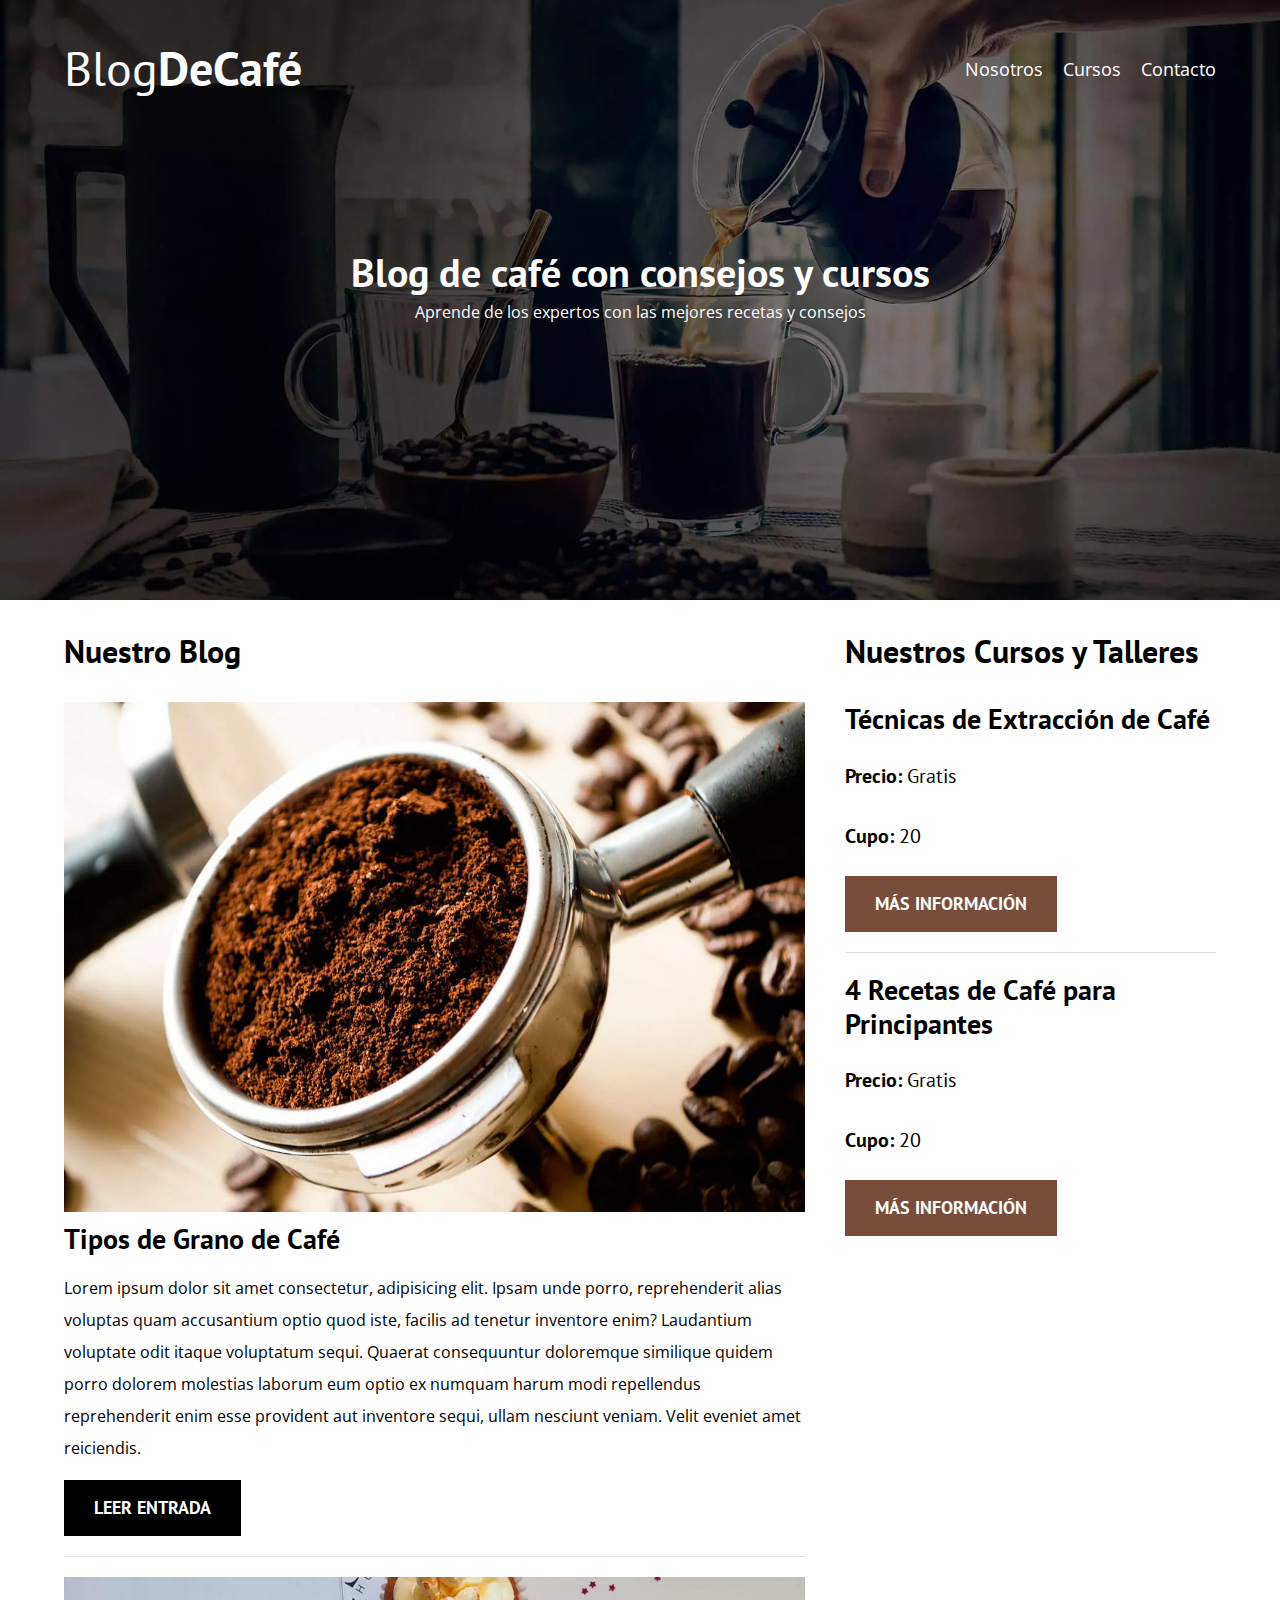
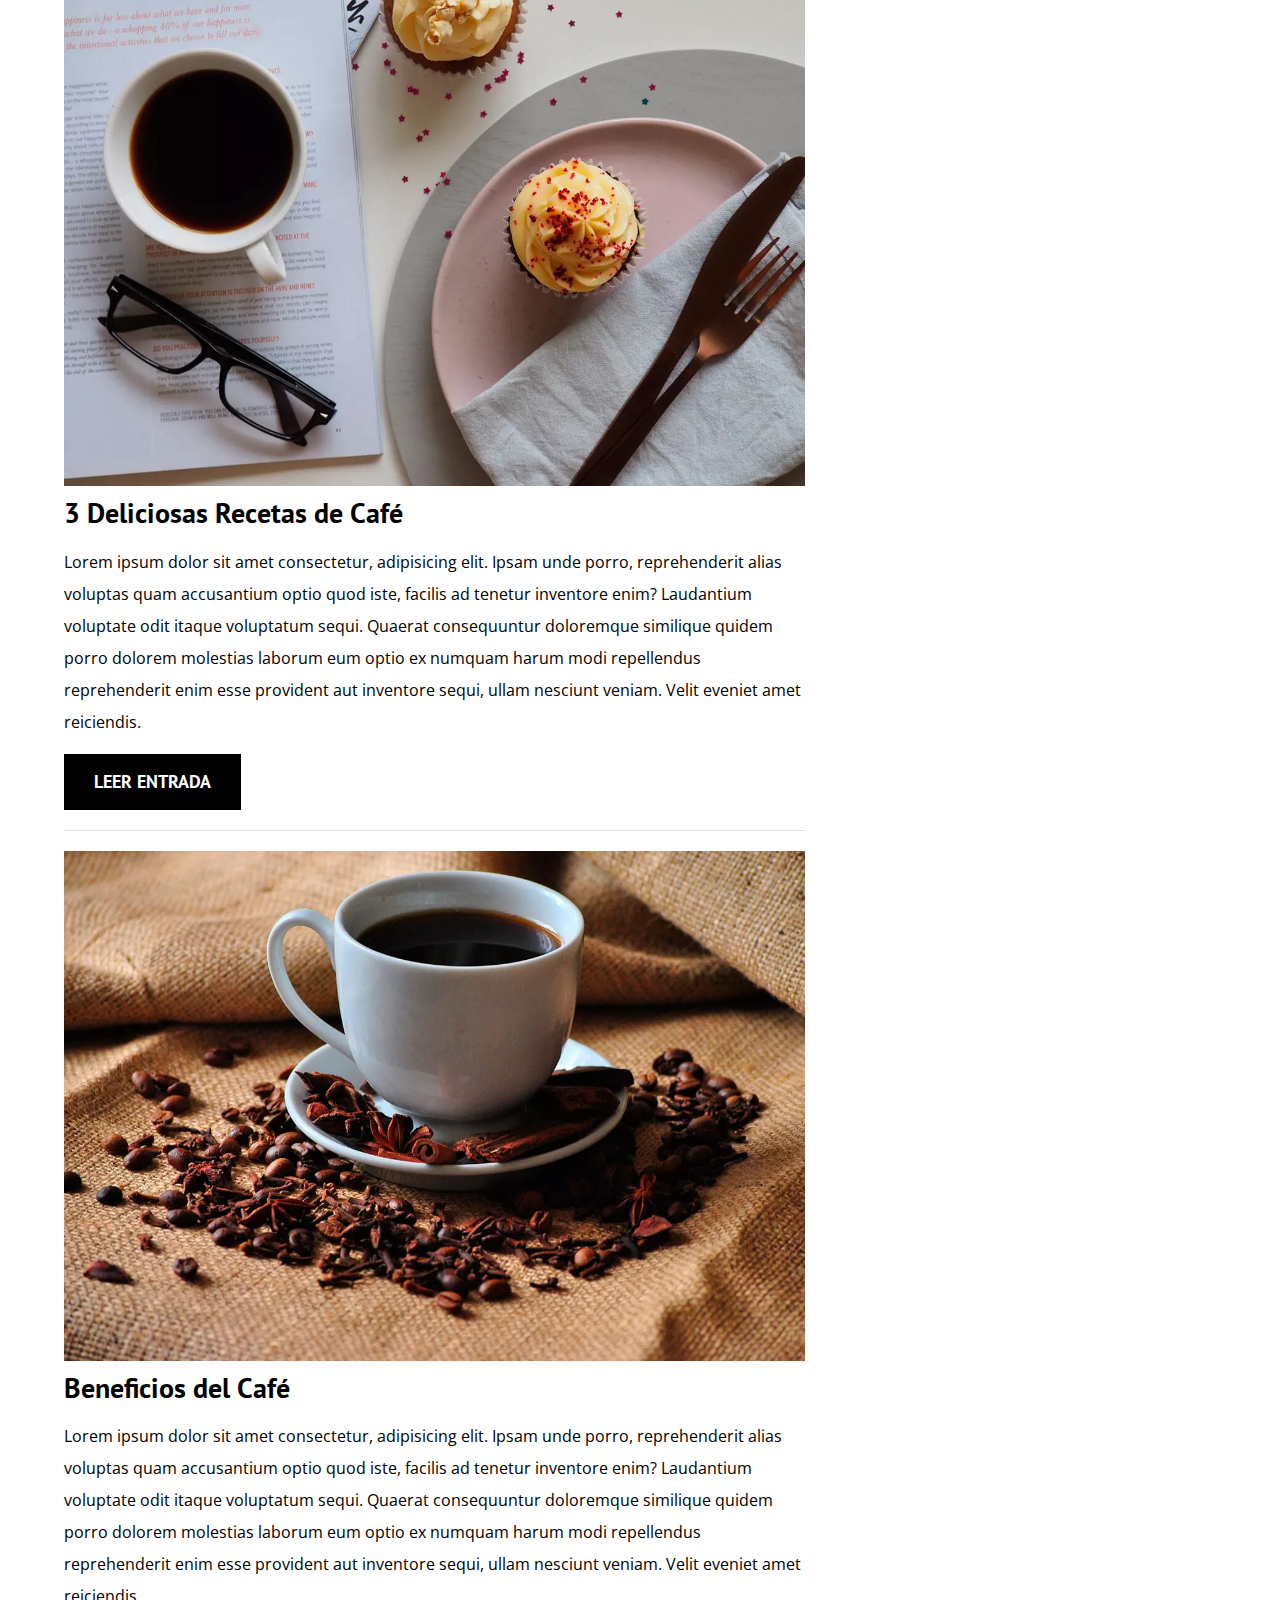
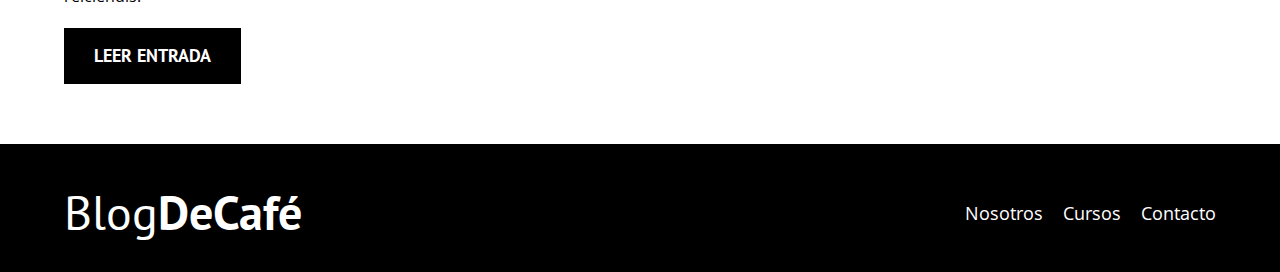
==== index.html @ 9ce3de84 "Realizado la página principal y la página de nosotros" ====
<!DOCTYPE html>
<html lang="en">
<head>
    <meta charset="UTF-8">
    <meta http-equiv="X-UA-Compatible" content="IE=edge">
    <meta name="viewport" content="width=device-width, initial-scale=1.0">
    <title>Blog de Café</title>
    
    <link rel="stylesheet" href="css/normalize.css">
    <link rel="preload" href="css/normalize.css" as="style">
    <link rel="preconnect" href="https://fonts.googleapis.com">
    <link rel="preconnect" href="https://fonts.gstatic.com" crossorigin>
    <link href="https://fonts.googleapis.com/css2?family=Open+Sans&family=PT+Sans:wght@400;700&display=swap" rel="stylesheet">
    <link rel="stylesheet" href="css/styles.css">
    <link rel="preload" href="css/styles.css" as="style">
</head>
<body>
    <header class="header">

        <div class="contenedor">
            <div class="barra">
                <a class="logo" href="index.html">
                    <h1 class="logo__nombre no-margin centrar-texto">Blog<span class="logo__bold">DeCafé</span></h1>
                </a>

                <nav class="navegacion">
                    <a href="nosotros.html" class="navegacion__enlace">Nosotros</a>
                    <a href="cursos.html" class="navegacion__enlace">Cursos</a>
                    <a href="contacto.html" class="navegacion__enlace">Contacto</a>
                </nav>

            </div>
        </div>

        <div class="header__texto">
            <h2 class="no-margin">Blog de café con consejos y cursos</h2>
            <p class="no-margin">Aprende de los expertos con las mejores recetas y consejos</p>
        </div>
    </header>

    <div class="contenedor contenido-principal">
        <main class="blog">  
            <h3>Nuestro Blog</h3>

            <article class="entrada">
                <div class="entrada__imagen">
                    <img src="img/blog1.webp" alt="imagen blog">
                </div>

                <div class="entrada__contenido">
                    <h4 class="no-margin">Tipos de Grano de Café</h4>
                    <p>Lorem ipsum dolor sit amet consectetur, adipisicing elit. Ipsam unde porro, reprehenderit alias voluptas quam accusantium optio quod iste, facilis ad tenetur inventore enim? Laudantium voluptate odit itaque voluptatum sequi.
                    Quaerat consequuntur doloremque similique quidem porro dolorem molestias laborum eum optio ex numquam harum modi repellendus reprehenderit enim esse provident aut inventore sequi, ullam nesciunt veniam. Velit eveniet amet reiciendis.</p>
                    <a class="boton boton--primario" href="entrada.html">Leer entrada</a>
                </div>
            </article><!-- .entrada -->

            <article class="entrada">
                <div class="entrada__imagen">
                    <img src="img/blog2.webp" alt="imagen blog">
                </div>

                <div class="entrada__contenido">
                    <h4 class="no-margin">3 Deliciosas Recetas de Café</h4>
                    <p>Lorem ipsum dolor sit amet consectetur, adipisicing elit. Ipsam unde porro, reprehenderit alias voluptas quam accusantium optio quod iste, facilis ad tenetur inventore enim? Laudantium voluptate odit itaque voluptatum sequi.
                    Quaerat consequuntur doloremque similique quidem porro dolorem molestias laborum eum optio ex numquam harum modi repellendus reprehenderit enim esse provident aut inventore sequi, ullam nesciunt veniam. Velit eveniet amet reiciendis.</p>
                    <a class="boton boton--primario" href="entrada.html">Leer entrada</a>
                </div>
            </article><!-- .entrada -->

            <article class="entrada">
                <div class="entrada__imagen">
                    <img src="img/blog3.webp" alt="imagen blog">
                </div>

                <div class="entrada__contenido">
                    <h4 class="no-margin">Beneficios del Café</h4>
                    <p>Lorem ipsum dolor sit amet consectetur, adipisicing elit. Ipsam unde porro, reprehenderit alias voluptas quam accusantium optio quod iste, facilis ad tenetur inventore enim? Laudantium voluptate odit itaque voluptatum sequi.
                    Quaerat consequuntur doloremque similique quidem porro dolorem molestias laborum eum optio ex numquam harum modi repellendus reprehenderit enim esse provident aut inventore sequi, ullam nesciunt veniam. Velit eveniet amet reiciendis.</p>
                    <a class="boton boton--primario" href="entrada.html">Leer entrada</a>
                </div>
            </article><!-- .entrada -->
        </main>
        <aside> 
            <h3>Nuestros Cursos y Talleres</h3>

            <ul class="cursos no-padding">
                <li class="widget-curso">
                    <h4 class="no-margin">Técnicas de Extracción de Café</h4>
                    <p class="widget-curso__label">Precio: 
                        <span class="widget-curso__info"> Gratis</span>
                    </p>
                    <p class="widget-curso__label">Cupo: 
                        <span class="widget-curso__info">20</span>
                    </p>
                    <a class="boton boton--secundario" href="entrada.html">Más Información</a>
                </li><!-- .widget-curso -->

                <li class="widget-curso">
                    <h4 class="no-margin">4 Recetas de Café para Principantes</h4>
                    <p class="widget-curso__label">Precio: 
                        <span class="widget-curso__info"> Gratis</span>
                    </p>
                    <p class="widget-curso__label">Cupo: 
                        <span class="widget-curso__info">20</span>
                    </p>
                    <a class="boton boton--secundario" href="entrada.html">Más Información</a>
                </li><!-- .widget-curso -->
            </ul>
        </aside>
    </div>
    <footer class="footer">
        <div class="contenedor">
            <div class="barra">
                <a class="logo" href="index.html">
                    <h1 class="logo__nombre no-margin centrar-texto">Blog<span class="logo__bold">DeCafé</span></h1>
                </a>

                <nav class="navegacion">
                    <a href="nosotros.html" class="navegacion__enlace">Nosotros</a>
                    <a href="cursos.html" class="navegacion__enlace">Cursos</a>
                    <a href="contacto.html" class="navegacion__enlace">Contacto</a>
                </nav>

            </div>
    </footer>

</body>
</html>
---- css/styles.css ----
:root{
    --fuente-heading: 'PT Sans', sans-serif;
    --fuente-parrafos: 'Open Sans', sans-serif;

    --primario: #784D3C;
    --gris: #e1e1e1;
    --blanco: #fff;
    --negro: #000;
}

html{
    box-sizing: border-box;
    font-size: 62.5%; /* 1 rem = 10px */
}
*, *::before, *::after {
    box-sizing: inherit;
}
body{
    font-family: var(--fuente-parrafos);
    font-size: 1.6rem;
    line-height: 2;
}

/* Globales */
.contenedor{
    width: min(90%, 120rem);
    margin: 0 auto;
}

a{
    text-decoration: none;
}
h1, h2, h3, h4{
    font-family: var(--fuente-heading);
    line-height: 1.2;
}
h1{
    font-size: 4.8rem;
}
h2{
    font-size: 4rem;
}
h3{
    font-size: 3.2rem;
}
h4{
    font-size: 2.8rem;
}
img{
    max-width: 100%;
}

/* Utilidades */
.no-margin{
    margin: 0;
}
.no-padding{
    padding: 0;
}
.centrar-texto{
    text-align: center;
}
/* Header */
.header{
    background-image: url(../img/banner.webp);
    height: 60rem;
    background-size: cover;
    background-repeat: no-repeat;
    background-position: center center;
}
.header__texto{
    text-align: center;
    color: var(--blanco);
    margin-top: 5rem;
}
@media (min-width: 768px) {
    .header__texto{
        margin-top: 15rem;
    }
}
.barra{
    padding-top: 4rem;
}
@media (min-width: 768px) {
    .barra{
        display: flex;
        justify-content: space-between;
        align-items: center;
    }
}
.logo{
    color: var(--blanco);
}
.logo__nombre{
    font-weight: normal;
}
.logo__bold{
    font-weight: bold;
}

@media (min-width: 768px) {
    .navegacion{
        display: flex;
        gap: 2rem;
    }
}
.navegacion__enlace{
    display: block;
    text-align: center;
    font-size: 1.8rem;
    color: var(--blanco);
}

@media (min-width: 768px) {
    .contenido-principal{
        display: grid;
        grid-template-columns: 2fr 1fr;
        column-gap: 4rem;
    }
}

.entrada{
    border-bottom: 1px solid var(--gris) ;
    margin-bottom: 2rem;
}
.entrada:last-of-type{
    border-bottom: none;
    margin-bottom: 0;
}
.boton{
    display: block;
    font-family: var(--fuente-heading);
    color: var(--blanco);
    text-align: center;
    padding: 1rem 3rem;
    font-size: 1.8rem;
    text-transform: uppercase;
    font-weight: bold;
    margin-bottom: 2rem;
}
@media (min-width: 768px) {
    .boton{
        display: inline-block;
    }
}
.boton--primario{
    background-color: var(--negro);
}
.boton--secundario{
    background-color: var(--primario);
}
.cursos{
    list-style: none;
}
.widget-curso{
    border-bottom: 1px solid var(--gris);
    margin-bottom: 2rem;
}
.widget-curso:last-of-type{
    border-bottom: none;
    margin-bottom: 0;
}
.widget-curso__label{
    font-family: var(--fuente-heading);
    font-weight: bold;
}
.widget-curso__info{
    font-weight: normal;
}
.widget-curso__label,
.widget-curso__info{
    font-size: 2rem;
}

.footer{
    background-color: var(--negro);
    padding-bottom: 3rem;
    margin-top: 4rem;
}
/* Nosotros */
.nosotros__contenido{
    display: grid;
    grid-template-columns: repeat(2, 1fr);
    gap: 2rem;
}
---- css/styles.css ----
:root{
    --fuente-heading: 'PT Sans', sans-serif;
    --fuente-parrafos: 'Open Sans', sans-serif;

    --primario: #784D3C;
    --gris: #e1e1e1;
    --blanco: #fff;
    --negro: #000;
}

html{
    box-sizing: border-box;
    font-size: 62.5%; /* 1 rem = 10px */
}
*, *::before, *::after {
    box-sizing: inherit;
}
body{
    font-family: var(--fuente-parrafos);
    font-size: 1.6rem;
    line-height: 2;
}

/* Globales */
.contenedor{
    width: min(90%, 120rem);
    margin: 0 auto;
}

a{
    text-decoration: none;
}
h1, h2, h3, h4{
    font-family: var(--fuente-heading);
    line-height: 1.2;
}
h1{
    font-size: 4.8rem;
}
h2{
    font-size: 4rem;
}
h3{
    font-size: 3.2rem;
}
h4{
    font-size: 2.8rem;
}
img{
    max-width: 100%;
}

/* Utilidades */
.no-margin{
    margin: 0;
}
.no-padding{
    padding: 0;
}
.centrar-texto{
    text-align: center;
}
/* Header */
.header{
    background-image: url(../img/banner.webp);
    height: 60rem;
    background-size: cover;
    background-repeat: no-repeat;
    background-position: center center;
}
.header__texto{
    text-align: center;
    color: var(--blanco);
    margin-top: 5rem;
}
@media (min-width: 768px) {
    .header__texto{
        margin-top: 15rem;
    }
}
.barra{
    padding-top: 4rem;
}
@media (min-width: 768px) {
    .barra{
        display: flex;
        justify-content: space-between;
        align-items: center;
    }
}
.logo{
    color: var(--blanco);
}
.logo__nombre{
    font-weight: normal;
}
.logo__bold{
    font-weight: bold;
}

@media (min-width: 768px) {
    .navegacion{
        display: flex;
        gap: 2rem;
    }
}
.navegacion__enlace{
    display: block;
    text-align: center;
    font-size: 1.8rem;
    color: var(--blanco);
}

@media (min-width: 768px) {
    .contenido-principal{
        display: grid;
        grid-template-columns: 2fr 1fr;
        column-gap: 4rem;
    }
}

.entrada{
    border-bottom: 1px solid var(--gris) ;
    margin-bottom: 2rem;
}
.entrada:last-of-type{
    border-bottom: none;
    margin-bottom: 0;
}
.boton{
    display: block;
    font-family: var(--fuente-heading);
    color: var(--blanco);
    text-align: center;
    padding: 1rem 3rem;
    font-size: 1.8rem;
    text-transform: uppercase;
    font-weight: bold;
    margin-bottom: 2rem;
}
@media (min-width: 768px) {
    .boton{
        display: inline-block;
    }
}
.boton--primario{
    background-color: var(--negro);
}
.boton--secundario{
    background-color: var(--primario);
}
.cursos{
    list-style: none;
}
.widget-curso{
    border-bottom: 1px solid var(--gris);
    margin-bottom: 2rem;
}
.widget-curso:last-of-type{
    border-bottom: none;
    margin-bottom: 0;
}
.widget-curso__label{
    font-family: var(--fuente-heading);
    font-weight: bold;
}
.widget-curso__info{
    font-weight: normal;
}
.widget-curso__label,
.widget-curso__info{
    font-size: 2rem;
}

.footer{
    background-color: var(--negro);
    padding-bottom: 3rem;
    margin-top: 4rem;
}
/* Nosotros */
.nosotros__contenido{
    display: grid;
    grid-template-columns: repeat(2, 1fr);
    gap: 2rem;
}
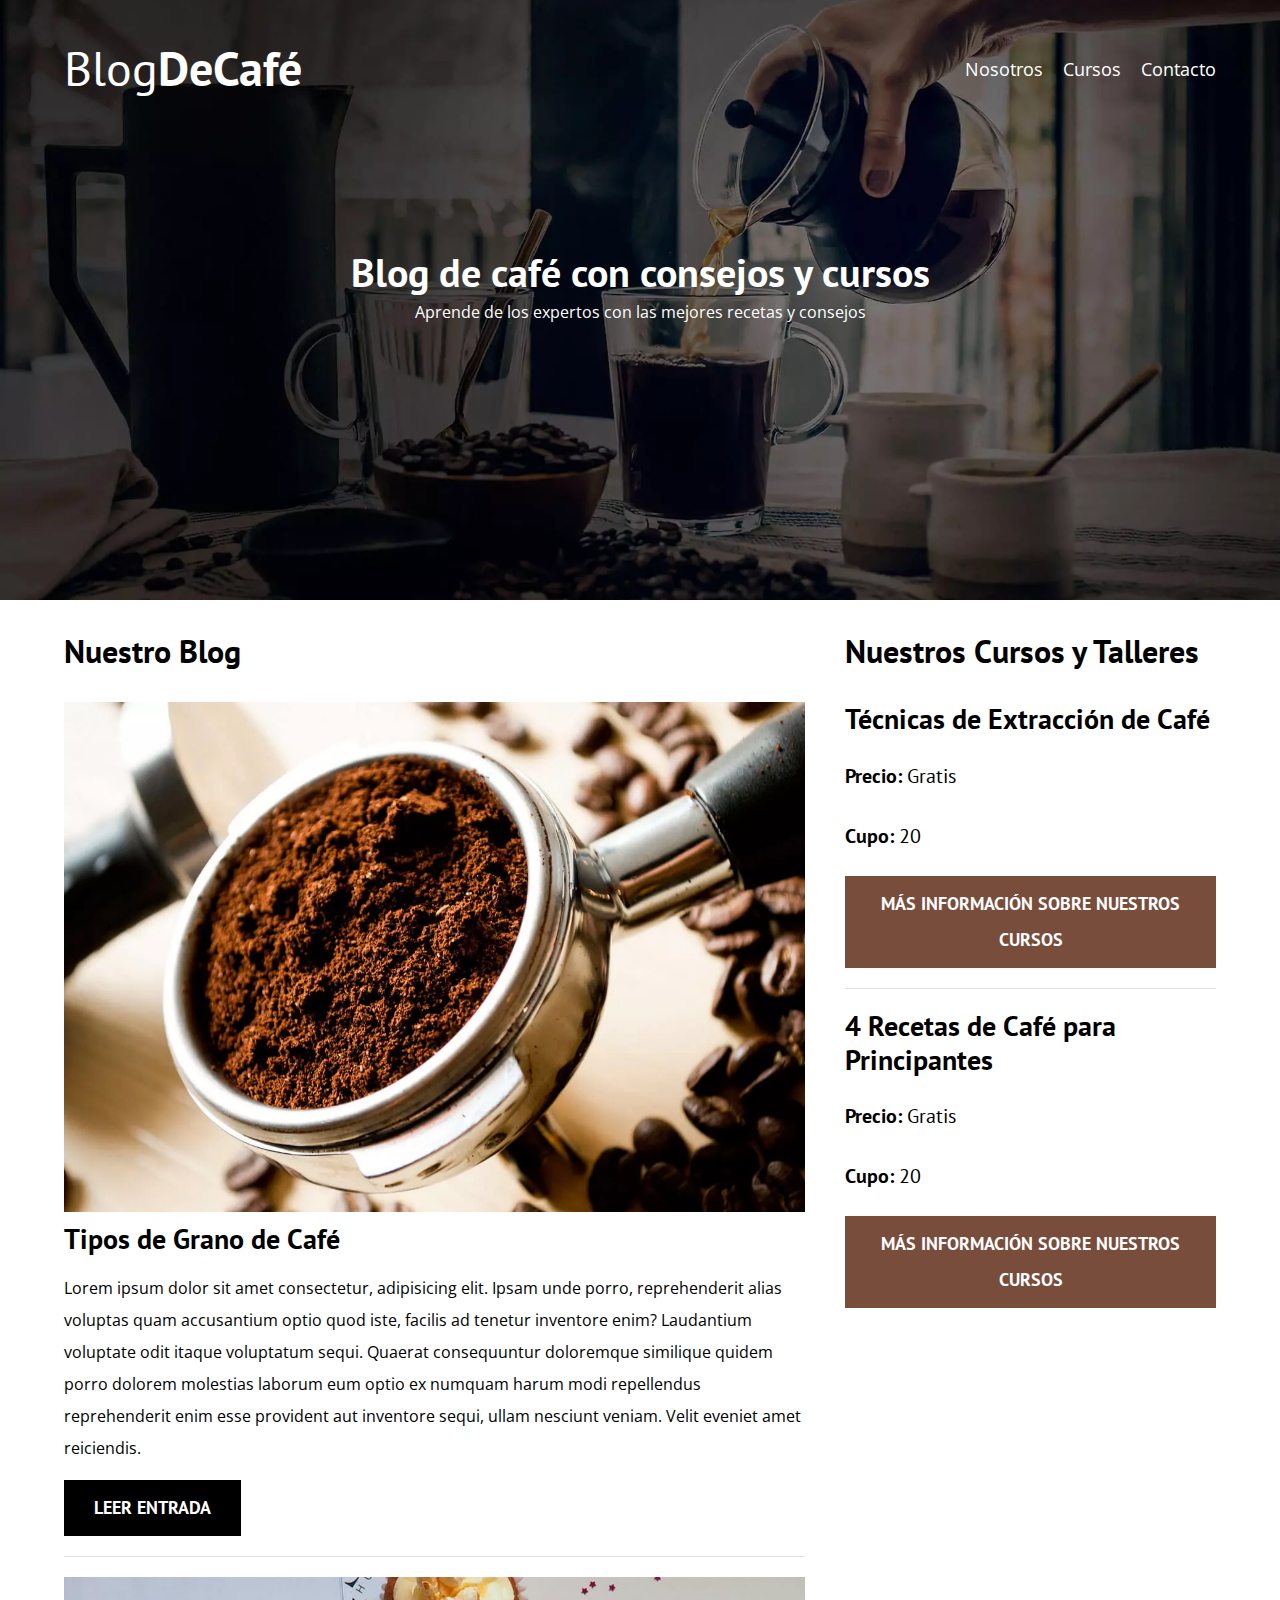
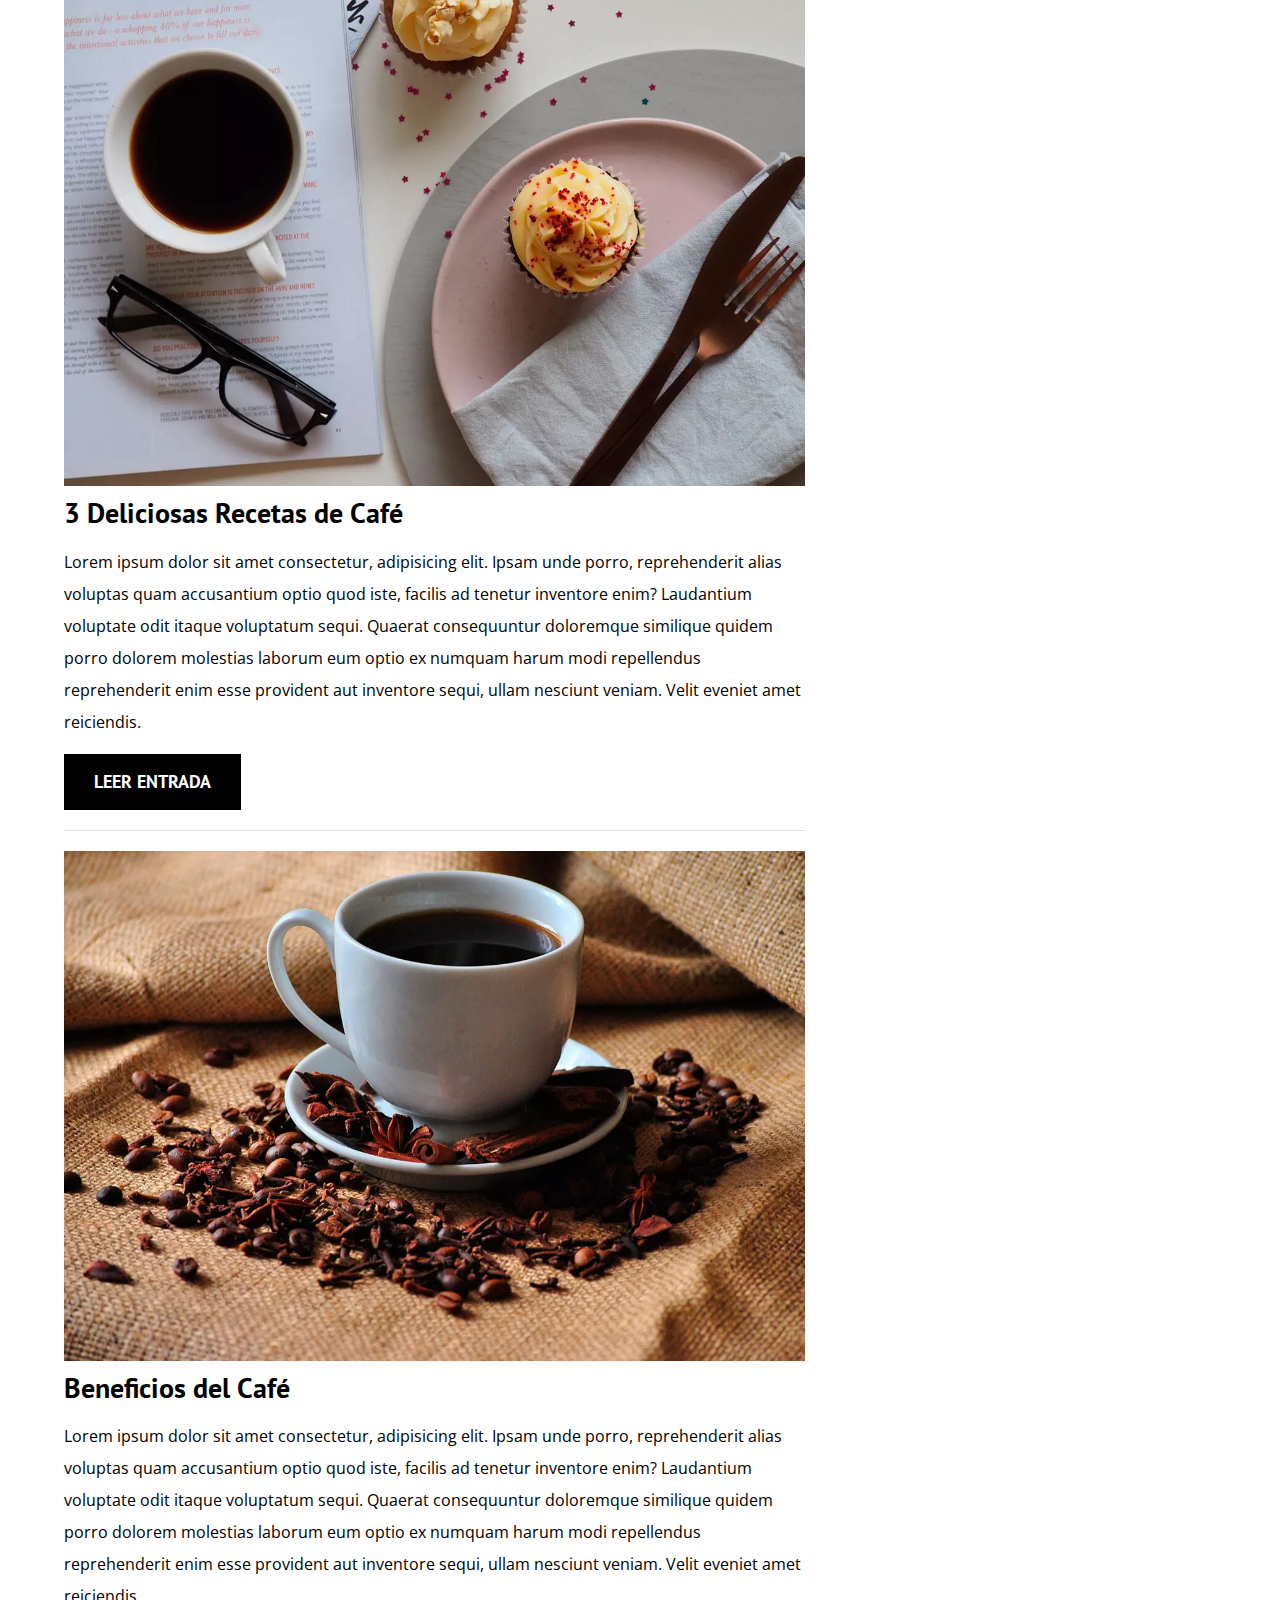
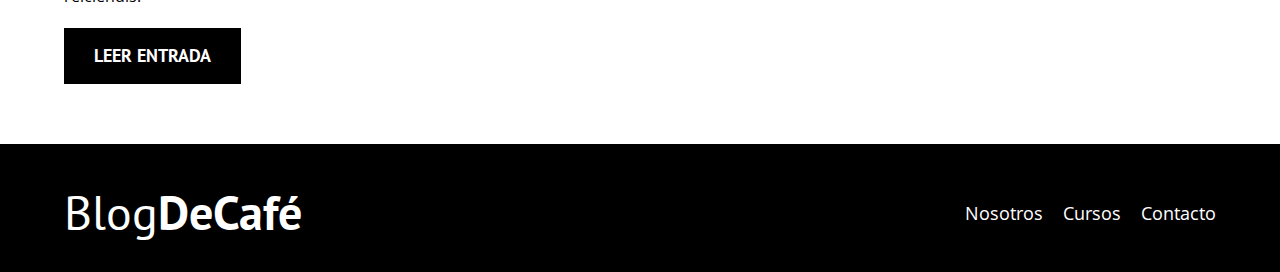
==== commit 18bb858b: "Retoques finales" ====
--- a/index.html
+++ b/index.html
@@ -5,12 +5,14 @@
     <meta http-equiv="X-UA-Compatible" content="IE=edge">
     <meta name="viewport" content="width=device-width, initial-scale=1.0">
     <title>Blog de Café</title>
+    <meta name="description" content="Página web de blog de café"> 
     
     <link rel="stylesheet" href="css/normalize.css">
     <link rel="preload" href="css/normalize.css" as="style">
     <link rel="preconnect" href="https://fonts.googleapis.com">
     <link rel="preconnect" href="https://fonts.gstatic.com" crossorigin>
     <link href="https://fonts.googleapis.com/css2?family=Open+Sans&family=PT+Sans:wght@400;700&display=swap" rel="stylesheet">
+    <link rel="preload" href="https://fonts.googleapis.com/css2?family=Open+Sans&family=PT+Sans:wght@400;700&display=swap" as="font" crossorigin="crossorigin">
     <link rel="stylesheet" href="css/styles.css">
     <link rel="preload" href="css/styles.css" as="style">
 </head>
@@ -44,7 +46,7 @@
 
             <article class="entrada">
                 <div class="entrada__imagen">
-                    <img src="img/blog1.webp" alt="imagen blog">
+                    <img loading="lazy" src="img/blog1.webp" alt="imagen blog">
                 </div>
 
                 <div class="entrada__contenido">
@@ -57,7 +59,7 @@
 
             <article class="entrada">
                 <div class="entrada__imagen">
-                    <img src="img/blog2.webp" alt="imagen blog">
+                    <img loading="lazy" src="img/blog2.webp" alt="imagen blog">
                 </div>
 
                 <div class="entrada__contenido">
@@ -70,7 +72,7 @@
 
             <article class="entrada">
                 <div class="entrada__imagen">
-                    <img src="img/blog3.webp" alt="imagen blog">
+                    <img loading="lazy" src="img/blog3.webp" alt="imagen blog">
                 </div>
 
                 <div class="entrada__contenido">
@@ -93,7 +95,7 @@
                     <p class="widget-curso__label">Cupo: 
                         <span class="widget-curso__info">20</span>
                     </p>
-                    <a class="boton boton--secundario" href="entrada.html">Más Información</a>
+                    <a class="boton boton--secundario" href="cursos.html">Más Información sobre nuestros cursos</a>
                 </li><!-- .widget-curso -->
 
                 <li class="widget-curso">
@@ -104,7 +106,7 @@
                     <p class="widget-curso__label">Cupo: 
                         <span class="widget-curso__info">20</span>
                     </p>
-                    <a class="boton boton--secundario" href="entrada.html">Más Información</a>
+                    <a class="boton boton--secundario" href="cursos.html">Más Información sobre nuestros cursos</a>
                 </li><!-- .widget-curso -->
             </ul>
         </aside>
--- a/css/styles.css
+++ b/css/styles.css
@@ -137,6 +137,10 @@
     text-transform: uppercase;
     font-weight: bold;
     margin-bottom: 2rem;
+    border: none;
+}
+.boton:hover{
+    cursor: pointer;
 }
 @media (min-width: 768px) {
     .boton{
@@ -160,15 +164,19 @@
     border-bottom: none;
     margin-bottom: 0;
 }
-.widget-curso__label{
+.widget-curso__label,
+.curso__label{
     font-family: var(--fuente-heading);
     font-weight: bold;
 }
-.widget-curso__info{
+.widget-curso__info,
+.curso__info{
     font-weight: normal;
 }
 .widget-curso__label,
-.widget-curso__info{
+.widget-curso__info,
+.curso__label,
+.curso__info{
     font-size: 2rem;
 }
 
@@ -178,8 +186,69 @@
     margin-top: 4rem;
 }
 /* Nosotros */
-.nosotros__contenido{
-    display: grid;
-    grid-template-columns: repeat(2, 1fr);
+@media (min-width: 768px) {
+    .sobre-nosotros{
+        display: grid;
+        grid-template-columns: repeat(2, 1fr);
+        column-gap: 2rem;
+    }
+}
+/* Cursos */
+.curso{
+    padding: 3rem 0;
+    border-bottom: 1px solid var(--gris);
+}
+.curso:last-of-type{
+    border: none;
+}
+@media (min-width: 768px) {
+    .curso{
+        display: grid;
+        grid-template-columns: 1fr 2fr;
+        column-gap: 2rem;
+    }
+}
+/* Contacto */
+.contacto-bg{
+    background-image: url(../img/contacto.jpg);
+    height: 40rem;
+    background-size: cover;
+    background-repeat: no-repeat;
+}
+.formulario{
+    background-color: var(--blanco);
+    margin: -5rem auto 0 auto;
+    width: 95%;
+    padding: 5rem;
+}
+.campo{
+    display: flex;
+    margin-bottom: 2rem;
     gap: 2rem;
+}
+.campo__label{
+    flex:0 0 9rem;
+    text-align: right;
+}
+.campo__field{
+    flex: 1;
+    border: 1px solid var(--gris);
+}
+.campo__field--textarea{
+    height: 20rem;
+    resize: none;
+}
+@media (max-width: 768px ) {
+    .campo{
+        flex-direction: column;
+        gap: 0;
+        align-items: self-start;
+    }
+    .campo__label{
+        flex: 0;
+    }
+    .campo__field{
+        width: 95%;
+        height: 10rem;
+    }
 }--- a/css/styles.css
+++ b/css/styles.css
@@ -137,6 +137,10 @@
     text-transform: uppercase;
     font-weight: bold;
     margin-bottom: 2rem;
+    border: none;
+}
+.boton:hover{
+    cursor: pointer;
 }
 @media (min-width: 768px) {
     .boton{
@@ -160,15 +164,19 @@
     border-bottom: none;
     margin-bottom: 0;
 }
-.widget-curso__label{
+.widget-curso__label,
+.curso__label{
     font-family: var(--fuente-heading);
     font-weight: bold;
 }
-.widget-curso__info{
+.widget-curso__info,
+.curso__info{
     font-weight: normal;
 }
 .widget-curso__label,
-.widget-curso__info{
+.widget-curso__info,
+.curso__label,
+.curso__info{
     font-size: 2rem;
 }
 
@@ -178,8 +186,69 @@
     margin-top: 4rem;
 }
 /* Nosotros */
-.nosotros__contenido{
-    display: grid;
-    grid-template-columns: repeat(2, 1fr);
+@media (min-width: 768px) {
+    .sobre-nosotros{
+        display: grid;
+        grid-template-columns: repeat(2, 1fr);
+        column-gap: 2rem;
+    }
+}
+/* Cursos */
+.curso{
+    padding: 3rem 0;
+    border-bottom: 1px solid var(--gris);
+}
+.curso:last-of-type{
+    border: none;
+}
+@media (min-width: 768px) {
+    .curso{
+        display: grid;
+        grid-template-columns: 1fr 2fr;
+        column-gap: 2rem;
+    }
+}
+/* Contacto */
+.contacto-bg{
+    background-image: url(../img/contacto.jpg);
+    height: 40rem;
+    background-size: cover;
+    background-repeat: no-repeat;
+}
+.formulario{
+    background-color: var(--blanco);
+    margin: -5rem auto 0 auto;
+    width: 95%;
+    padding: 5rem;
+}
+.campo{
+    display: flex;
+    margin-bottom: 2rem;
     gap: 2rem;
+}
+.campo__label{
+    flex:0 0 9rem;
+    text-align: right;
+}
+.campo__field{
+    flex: 1;
+    border: 1px solid var(--gris);
+}
+.campo__field--textarea{
+    height: 20rem;
+    resize: none;
+}
+@media (max-width: 768px ) {
+    .campo{
+        flex-direction: column;
+        gap: 0;
+        align-items: self-start;
+    }
+    .campo__label{
+        flex: 0;
+    }
+    .campo__field{
+        width: 95%;
+        height: 10rem;
+    }
 }